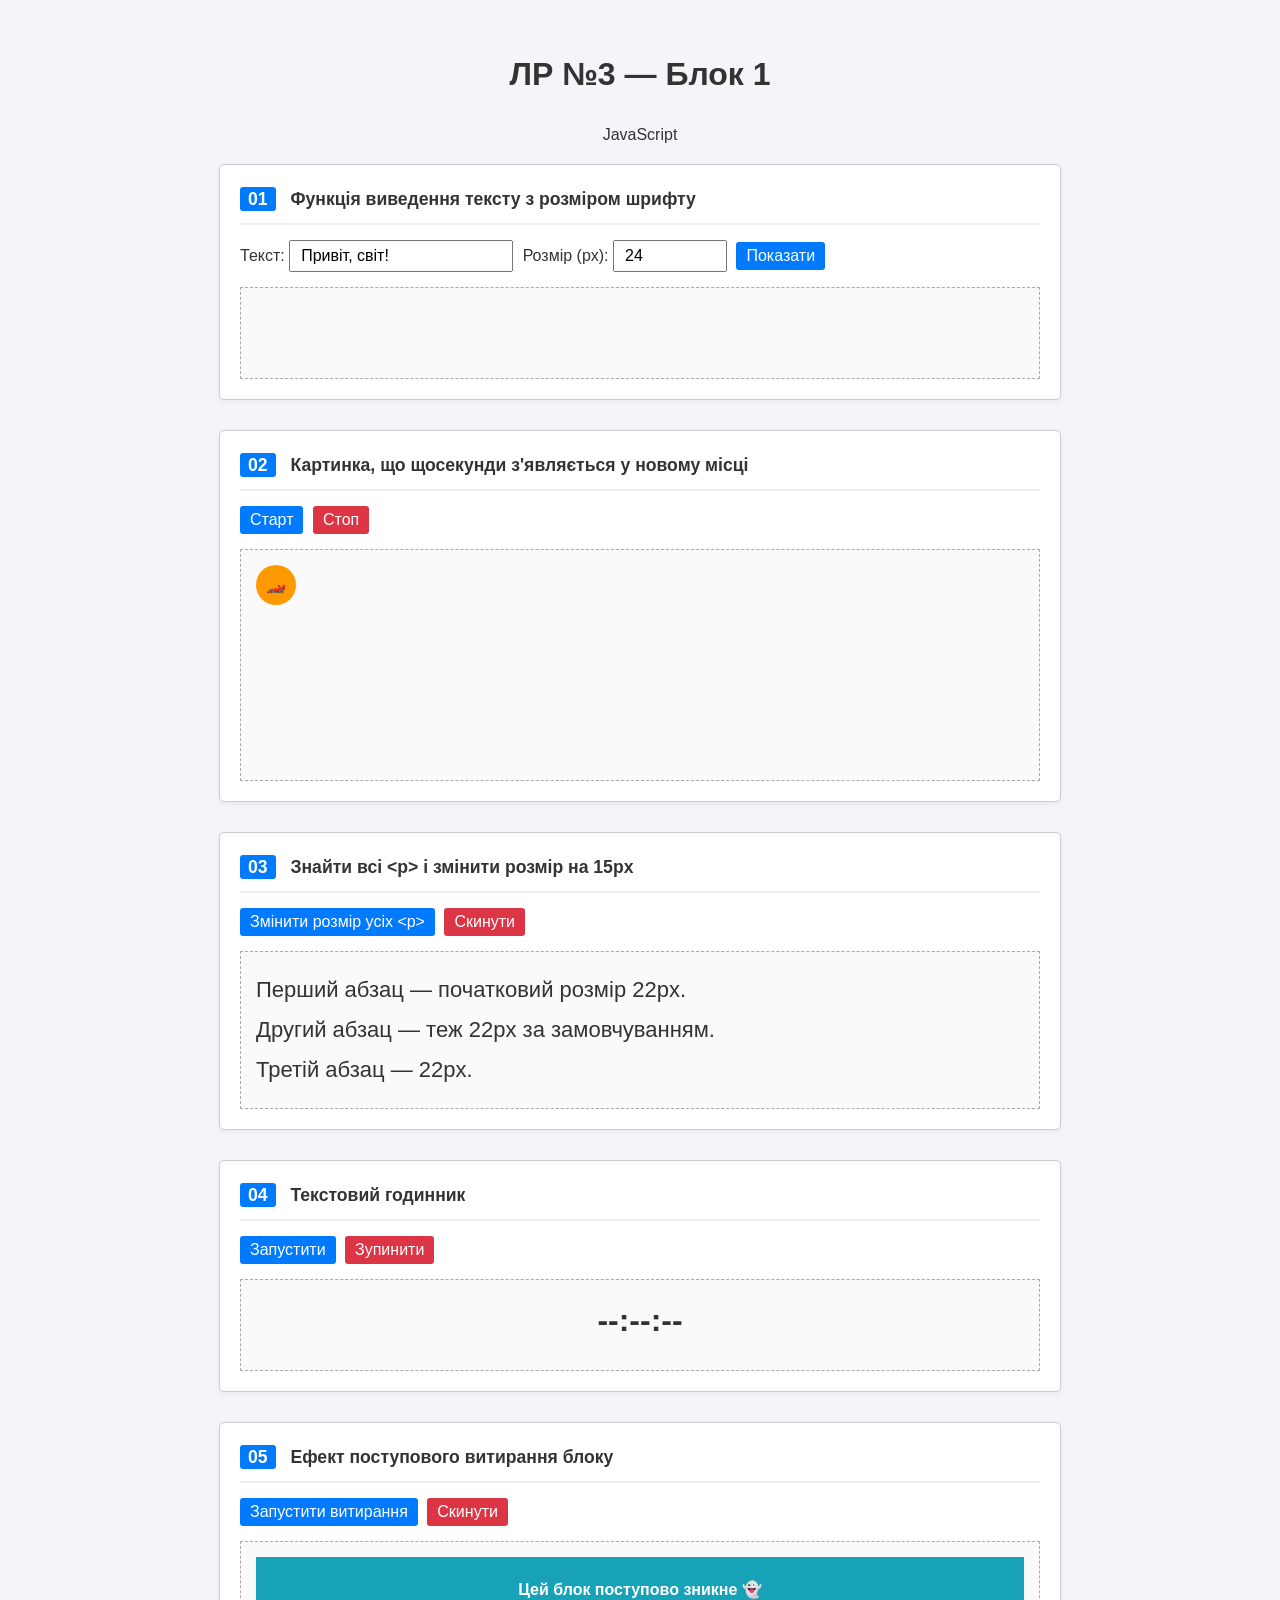
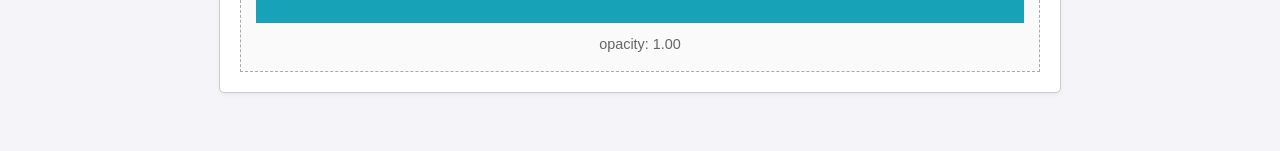
==== extra_lb3.html @ 30a8ce31 "Initial commit" ====
<!DOCTYPE html>
<html lang="uk">
<head>
  <meta charset="UTF-8">
  <title>ЛР №3</title>
  <link rel="stylesheet" href="/css/lb3.css">
</head>
<body>

<h1>ЛР №3 — Блок 1</h1>
<p class="subtitle">JavaScript</p>


<!-- Блок 1 завдання 1 -->
<div class="task">
  <div class="task-header">
    <span class="task-num">01</span>
    <span class="task-title">Функція виведення тексту з розміром шрифту</span>
  </div>

  <div class="controls">
    <label>Текст:</label>
    <input type="text" id="t1-text" value="Привіт, світ!">
    <label>Розмір (px):</label>
    <input type="number" id="t1-size" value="24" min="8" max="80" style="width:90px">
    <button onclick="showText()">Показати</button>
  </div>

  <div class="demo-area" id="task1-output"></div>
</div>

<script>
  function showText(text, size) {
    text = text || document.getElementById('t1-text').value;
    size = size || document.getElementById('t1-size').value;

    var output = document.getElementById('task1-output');
    output.innerHTML = '';

    var span = document.createElement('span');
    span.textContent = text;
    span.style.fontSize = size + 'px';

    output.appendChild(span);
  }
</script>


<!-- Блок 1 завдання 2 -->
<div class="task">
  <div class="task-header">
    <span class="task-num">02</span>
    <span class="task-title">Картинка, що щосекунди з'являється у новому місці</span>
  </div>

  <div class="controls">
    <button onclick="startMoving()">Старт</button>
    <button class="stop" onclick="stopMoving()">Стоп</button>
  </div>

  <div class="demo-area" id="task2-area">
    <div id="moving-img">🏎️</div>
  </div>
</div>

<script>
  var moveInterval = null;

  function startMoving() {
    if (moveInterval) return;

    moveInterval = setInterval(function() {
      var area = document.getElementById('task2-area');
      var img  = document.getElementById('moving-img');

      var maxLeft = area.offsetWidth  - img.offsetWidth;
      var maxTop  = area.offsetHeight - img.offsetHeight;

      var newLeft = Math.floor(Math.random() * maxLeft);
      var newTop  = Math.floor(Math.random() * maxTop);

      img.style.left = newLeft + 'px';
      img.style.top  = newTop  + 'px';
    }, 1000);
  }

  function stopMoving() {
    clearInterval(moveInterval);
    moveInterval = null;
  }
</script>


<!-- Блок 1 завдання 3 -->
<div class="task">
  <div class="task-header">
    <span class="task-num">03</span>
    <span class="task-title">Знайти всі &lt;p&gt; і змінити розмір на 15px</span>
  </div>

  <div class="controls">
    <button onclick="changeParagraphs()">Змінити розмір усіх &lt;p&gt;</button>
    <button class="stop" onclick="resetParagraphs()">Скинути</button>
  </div>

  <div class="demo-area" id="task3-area">
    <p>Перший абзац — початковий розмір 22px.</p>
    <p>Другий абзац — теж 22px за замовчуванням.</p>
    <p>Третій абзац — 22px.</p>
  </div>
</div>

<script>
  function changeParagraphs() {
    var area = document.getElementById('task3-area');
    var paragraphs = area.getElementsByTagName('p');

    for (var i = 0; i < paragraphs.length; i++) {
      paragraphs[i].setAttribute('style', 'font-size: 15px;');
      paragraphs[i].classList.add('changed');
    }
  }

  function resetParagraphs() {
    var area = document.getElementById('task3-area');
    var paragraphs = area.getElementsByTagName('p');

    for (var i = 0; i < paragraphs.length; i++) {
      paragraphs[i].setAttribute('style', 'font-size: 22px;');
      paragraphs[i].classList.remove('changed');
    }
  }
</script>


<!-- Блок 1 завдання 4 -->
<div class="task">
  <div class="task-header">
    <span class="task-num">04</span>
    <span class="task-title">Текстовий годинник</span>
  </div>

  <div class="controls">
    <button onclick="startClock()">Запустити</button>
    <button class="stop" onclick="stopClock()">Зупинити</button>
  </div>

  <div class="demo-area">
    <div id="clock-display">--:--:--</div>
  </div>
</div>

<script>
  var clockInterval = null;

  function updateClock() {
    var now = new Date();

    var h = now.getHours();
    var m = now.getMinutes();
    var s = now.getSeconds();

    h = h < 10 ? '0' + h : h;
    m = m < 10 ? '0' + m : m;
    s = s < 10 ? '0' + s : s;

    document.getElementById('clock-display').textContent = h + ':' + m + ':' + s;
  }

  function startClock() {
    if (clockInterval) return;
    updateClock();
    clockInterval = setInterval(updateClock, 1000);
  }

  function stopClock() {
    clearInterval(clockInterval);
    clockInterval = null;
  }
</script>


<!-- Блок 1 завдання 5 -->
<div class="task">
  <div class="task-header">
    <span class="task-num">05</span>
    <span class="task-title">Ефект поступового витирання блоку</span>
  </div>

  <div class="controls">
    <button onclick="startFade()">Запустити витирання</button>
    <button class="stop" onclick="resetFade()">Скинути</button>
  </div>

  <div class="demo-area">
    <div id="fade-box">Цей блок поступово зникне 👻</div>
    <div id="fade-progress">opacity: 1.00</div>
  </div>
</div>

<script>
  var fadeInterval = null;
  var currentOpacity = 1;

  function startFade() {
    if (fadeInterval) return;

    fadeInterval = setInterval(function() {
      currentOpacity -= 0.05;

      if (currentOpacity <= 0) {
        currentOpacity = 0;
        clearInterval(fadeInterval);
        fadeInterval = null;
      }

      var box = document.getElementById('fade-box');
      box.style.opacity = currentOpacity;

      document.getElementById('fade-progress').textContent =
        'opacity: ' + currentOpacity.toFixed(2);
    }, 80);
  }

  function resetFade() {
    clearInterval(fadeInterval);
    fadeInterval = null;
    currentOpacity = 1;
    document.getElementById('fade-box').style.opacity = 1;
    document.getElementById('fade-progress').textContent = 'opacity: 1.00';
  }
</script>

</body>
</html>
---- css/lb3.css ----
body {
  font-family: Arial, sans-serif;
  background-color: #f4f4f9;
  color: #333;
  padding: 20px;
  line-height: 1.6;
}

h1, .subtitle {
  text-align: center;
}

.task {
  background: #ffffff;
  border: 1px solid #cccccc;
  border-radius: 5px;
  padding: 20px;
  margin: 0 auto 30px auto;
  max-width: 800px;
  box-shadow: 0 2px 5px rgba(0,0,0,0.05);
}

.task-header {
  font-weight: bold;
  font-size: 1.1rem;
  margin-bottom: 15px;
  border-bottom: 2px solid #eee;
  padding-bottom: 10px;
}

.task-num {
  background: #007bff;
  color: white;
  padding: 2px 8px;
  border-radius: 3px;
  margin-right: 10px;
}

.controls {
  margin-bottom: 15px;
}

input, button {
  padding: 5px 10px;
  margin-right: 5px;
  font-size: 1rem;
}

button {
  background-color: #007bff;
  color: white;
  border: none;
  border-radius: 3px;
  cursor: pointer;
}

button.stop {
  background-color: #dc3545;
}

.demo-area {
  border: 1px dashed #aaa;
  background: #fafafa;
  padding: 15px;
  min-height: 60px;
}

/* Специфичные стили для заданий */

/* Задание 2 */
#task2-area {
  position: relative;
  height: 200px;
  overflow: hidden;
}

#moving-img {
  position: absolute;
  width: 40px;
  height: 40px;
  background-color: #ff9900;
  border-radius: 50%;
  text-align: center;
  line-height: 40px;
}

/* Задание 3 */
#task3-area p {
  font-size: 22px;
  margin: 5px 0;
}
#task3-area p.changed {
  color: #28a745;
}

/* Задание 4 */
#clock-display {
  font-size: 2rem;
  font-weight: bold;
  text-align: center;
}

/* Задание 5 */
#fade-box {
  background-color: #17a2b8;
  color: white;
  padding: 20px;
  text-align: center;
  font-weight: bold;
}
#fade-progress {
  text-align: center;
  margin-top: 10px;
  font-size: 0.9rem;
  color: #666;
}
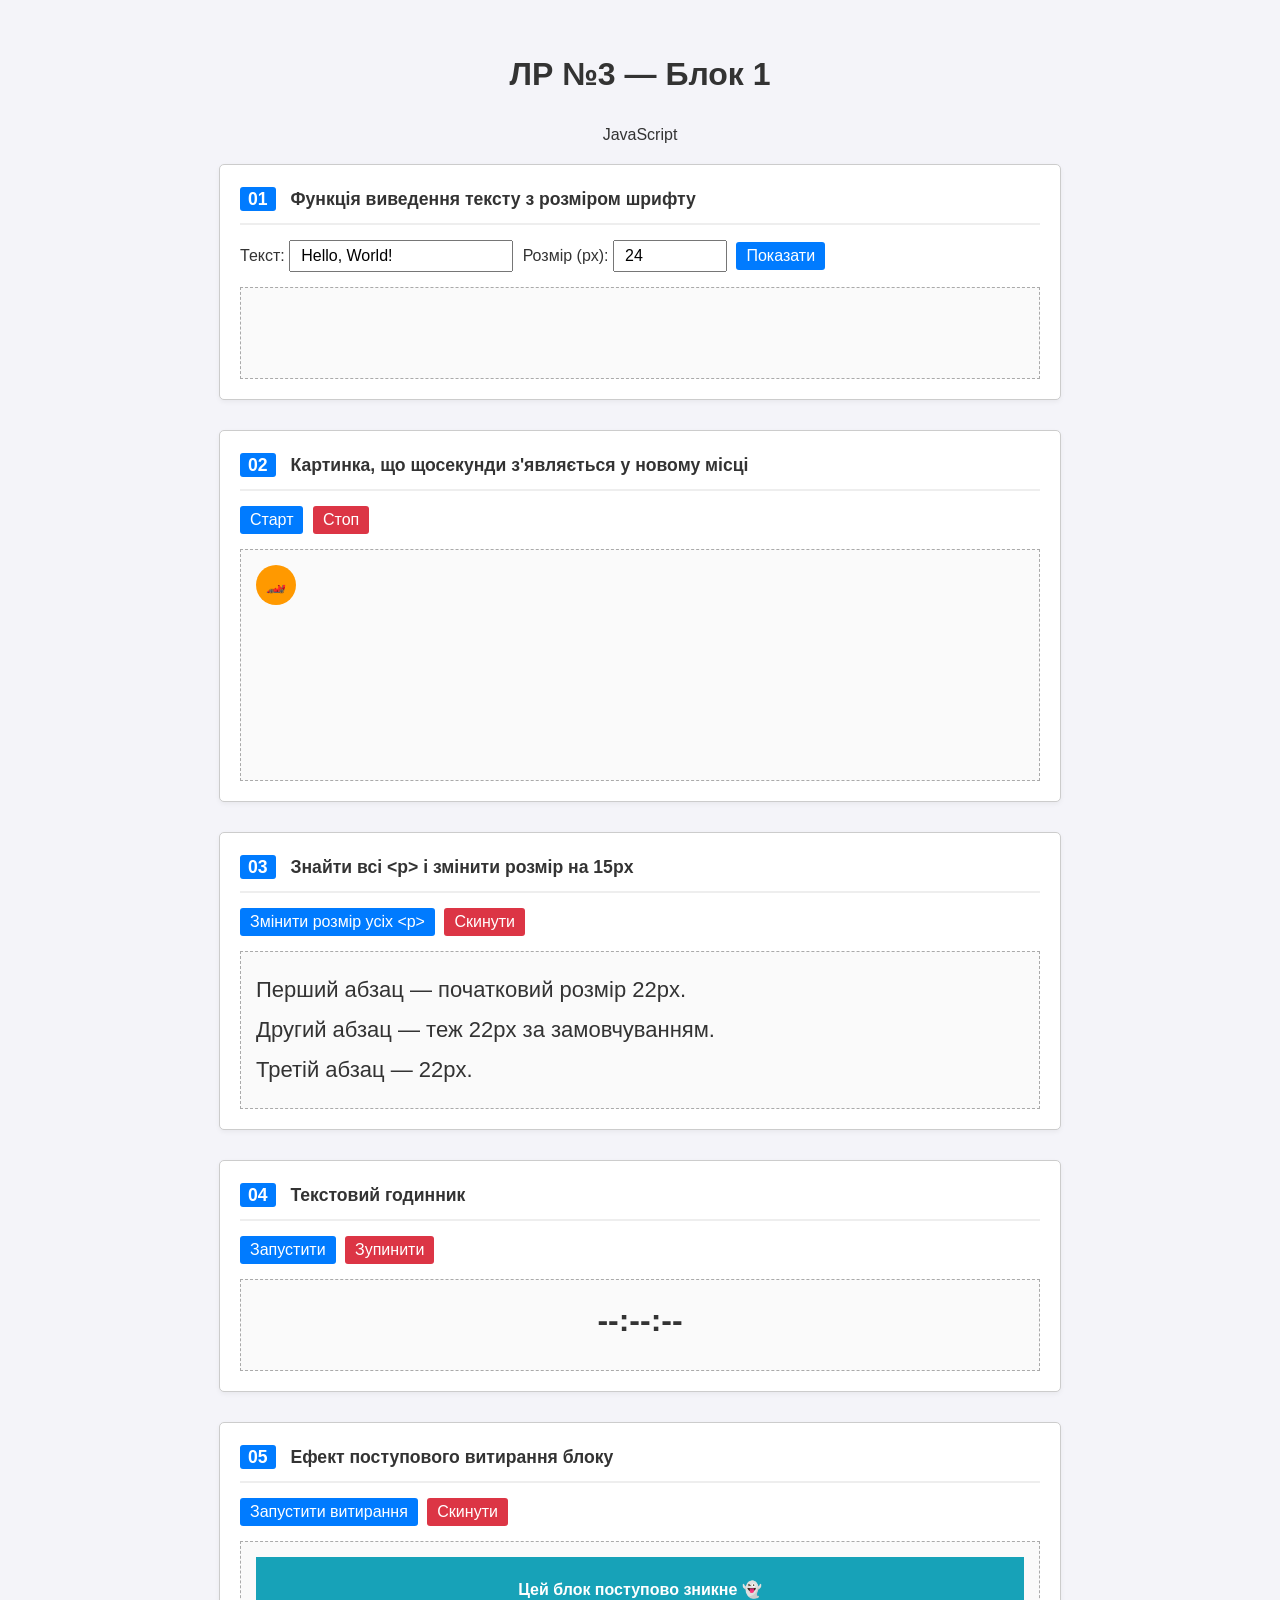
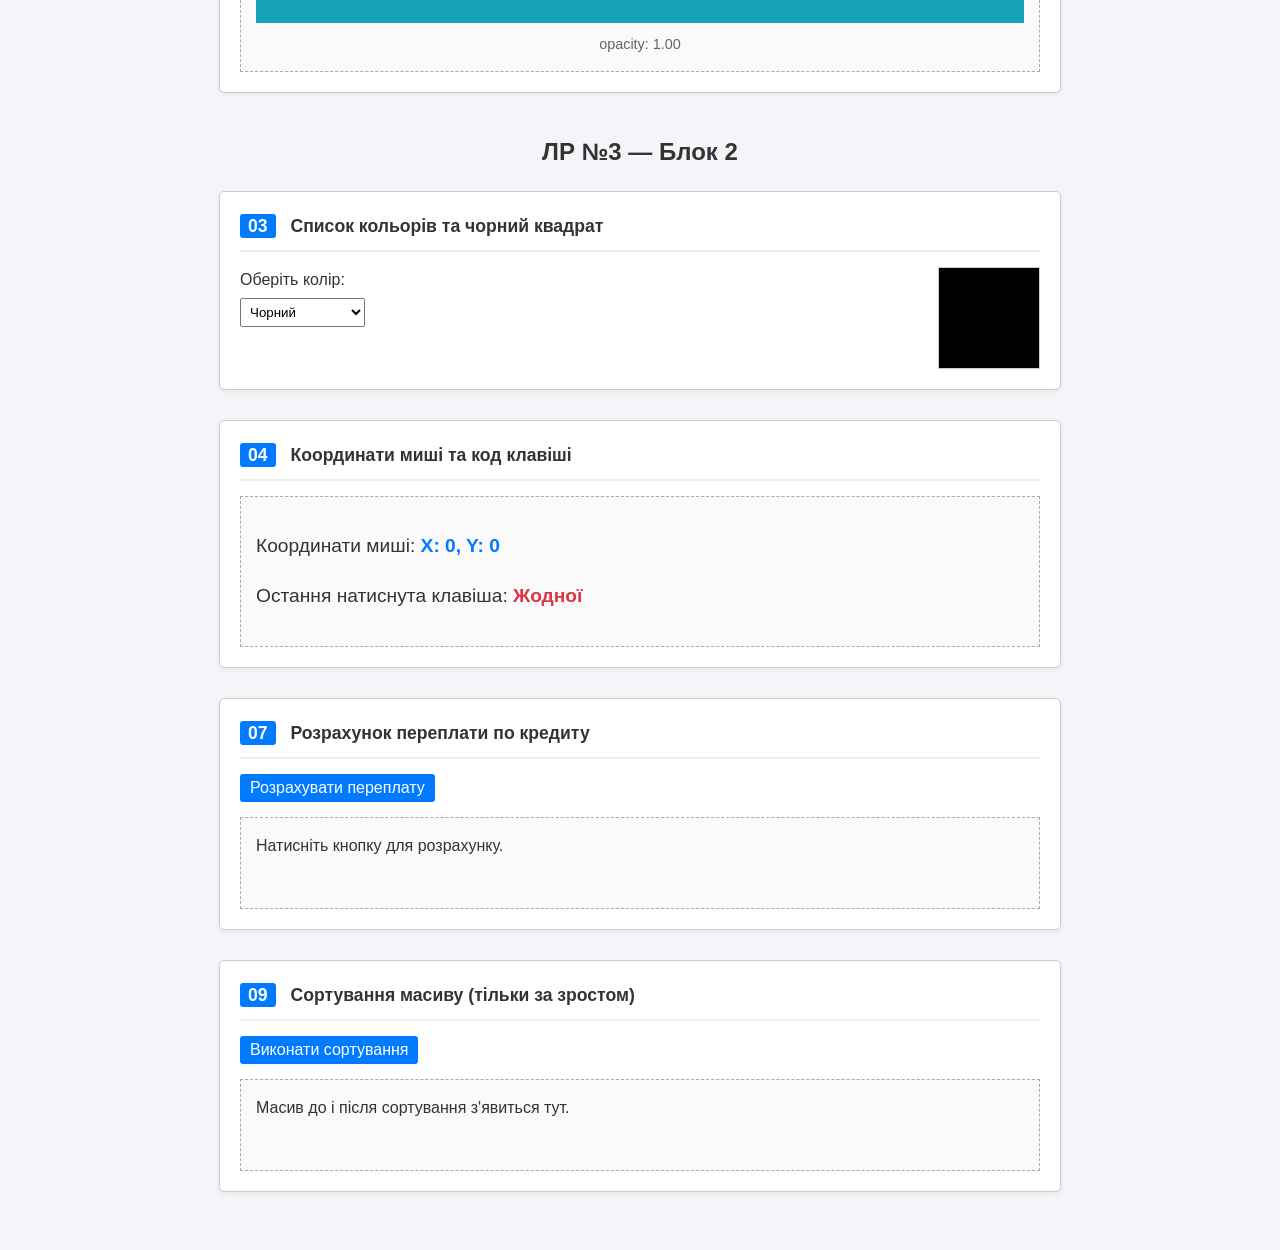
==== commit c37f3043: "Block 2 solved" ====
--- a/extra_lb3.html
+++ b/extra_lb3.html
@@ -20,7 +20,7 @@
 
   <div class="controls">
     <label>Текст:</label>
-    <input type="text" id="t1-text" value="Привіт, світ!">
+    <input type="text" id="t1-text" value="Hello, World!">
     <label>Розмір (px):</label>
     <input type="number" id="t1-size" value="24" min="8" max="80" style="width:90px">
     <button onclick="showText()">Показати</button>
@@ -231,5 +231,162 @@
   }
 </script>
 
+<h2 style="text-align: center; margin-top: 40px;">ЛР №3 — Блок 2</h2>
+
+<!-- Блок 2 завдання 1 -->
+<div class="task">
+  <div class="task-header">
+    <span class="task-num">03</span>
+    <span class="task-title">Список кольорів та чорний квадрат</span>
+  </div>
+
+  <div style="display: flex; justify-content: space-between; align-items: flex-start;">
+    
+    <div>
+      <label>Оберіть колір:</label><br>
+      <select id="color-select" onchange="changeSquareColor()" style="padding: 5px; margin-top: 5px;">
+        <option value="black">Чорний</option>
+        <option value="red">Червоний</option>
+        <option value="green">Зелений</option>
+        <option value="blue">Синій</option>
+        <option value="orange">Помаранчевий</option>
+      </select>
+    </div>
+
+    <div id="color-square" style="width: 100px; height: 100px; background-color: black; border: 1px solid #ccc;"></div>
+    
+  </div>
+</div>
+
+<script>
+  function changeSquareColor() {
+    var select = document.getElementById('color-select');
+    var square = document.getElementById('color-square');
+    square.style.backgroundColor = select.value;
+  }
+</script>
+
+<!-- Блок 2 завдання 2 -->
+<div class="task">
+  <div class="task-header">
+    <span class="task-num">04</span>
+    <span class="task-title">Координати миші та код клавіші</span>
+  </div>
+
+  <div class="demo-area" style="font-size: 1.2rem;">
+    <p>Координати миші: <span id="mouse-output" style="color: #007bff; font-weight: bold;">X: 0, Y: 0</span></p>
+    <p>Остання натиснута клавіша: <span id="key-output" style="color: #dc3545; font-weight: bold;">Жодної</span></p>
+  </div>
+</div>
+
+<script>
+  document.addEventListener('mousemove', function(event) {
+    var output = document.getElementById('mouse-output');
+    output.textContent = 'X: ' + event.clientX + ', Y: ' + event.clientY;
+  });
+
+  document.addEventListener('keydown', function(event) {
+    var output = document.getElementById('key-output');
+    if (event.keyCode == 32) output.textContent = 'Space (код: ' + event.keyCode + ')';
+    else output.textContent = event.key + ' (код: ' + event.keyCode + ')';
+  });
+</script>
+
+<!-- Блок 2 завдання 3 -->
+<div class="task">
+  <div class="task-header">
+    <span class="task-num">07</span>
+    <span class="task-title">Розрахунок переплати по кредиту</span>
+  </div>
+
+  <div class="controls">
+    <button onclick="calculateMortgage()">Розрахувати переплату</button>
+  </div>
+
+  <div class="demo-area" id="mortgage-output">
+    Натисніть кнопку для розрахунку.
+  </div>
+</div>
+
+<script>
+  function calculateMortgage() {
+    var S = 1000000;
+    var p = 10;
+    var years = 5;
+
+    var r = (p / 100) / 12;
+    var n = years * 12;
+
+    var koef = Math.pow(1 + r, n);
+    var monthPay = S * (r * koef) / (koef - 1);
+
+    var totalPaid = monthPay * n;
+    var perepl = totalPaid - S;
+
+    var output = document.getElementById('mortgage-output');
+    output.innerHTML = 
+      "Тіло кредиту: " + S + " грн<br>" +
+      "Щомісячний платіж: " + monthPay.toFixed(2) + " грн<br>" +
+      "<strong>Переплата: " + perepl.toFixed(2) + " грн</strong>";
+  }
+</script>
+
+<!-- Блок 2 завдання 4 -->
+<div class="task">
+  <div class="task-header">
+    <span class="task-num">09</span>
+    <span class="task-title">Сортування масиву (тільки за зростом)</span>
+  </div>
+
+  <div class="controls">
+    <button onclick="runSorting()">Виконати сортування</button>
+  </div>
+
+  <div class="demo-area" id="sort-output">
+    Масив до і після сортування з'явиться тут.
+  </div>
+</div>
+
+<script>
+  var people = [
+    { name: "Max", height: 183 },
+    { name: "Charles", height: 178 },
+    { name: "Lando", height: 150 },
+    { name: "Ayrton", height: 182 }
+  ];
+
+  function sortByName(arr) {
+    return arr.sort(function(a, b) {
+      if (a.name > b.name) return 1;
+      if (a.name < b.name) return -1;
+      return 0;
+    });
+  }
+
+  function sortByHeight(arr) {
+    return arr.sort(function(a, b) {
+      return b.height - a.height; 
+    });
+  }
+
+  function runSorting() {
+    var output = document.getElementById('sort-output');
+    
+    var textOriginal = "<strong>До сортування:</strong><br>";
+    for(var i = 0; i < people.length; i++) {
+      textOriginal += people[i].name + " (" + people[i].height + " см)<br>";
+    }
+
+    var sortedPeople = sortByHeight(people);
+
+    var textSorted = "<br><strong>Після сортування за зростом (за спаданням):</strong><br>";
+    for(var j = 0; j < sortedPeople.length; j++) {
+      textSorted += sortedPeople[j].name + " (" + sortedPeople[j].height + " см)<br>";
+    }
+
+    output.innerHTML = textOriginal + textSorted;
+  }
+</script>
+
 </body>
 </html>
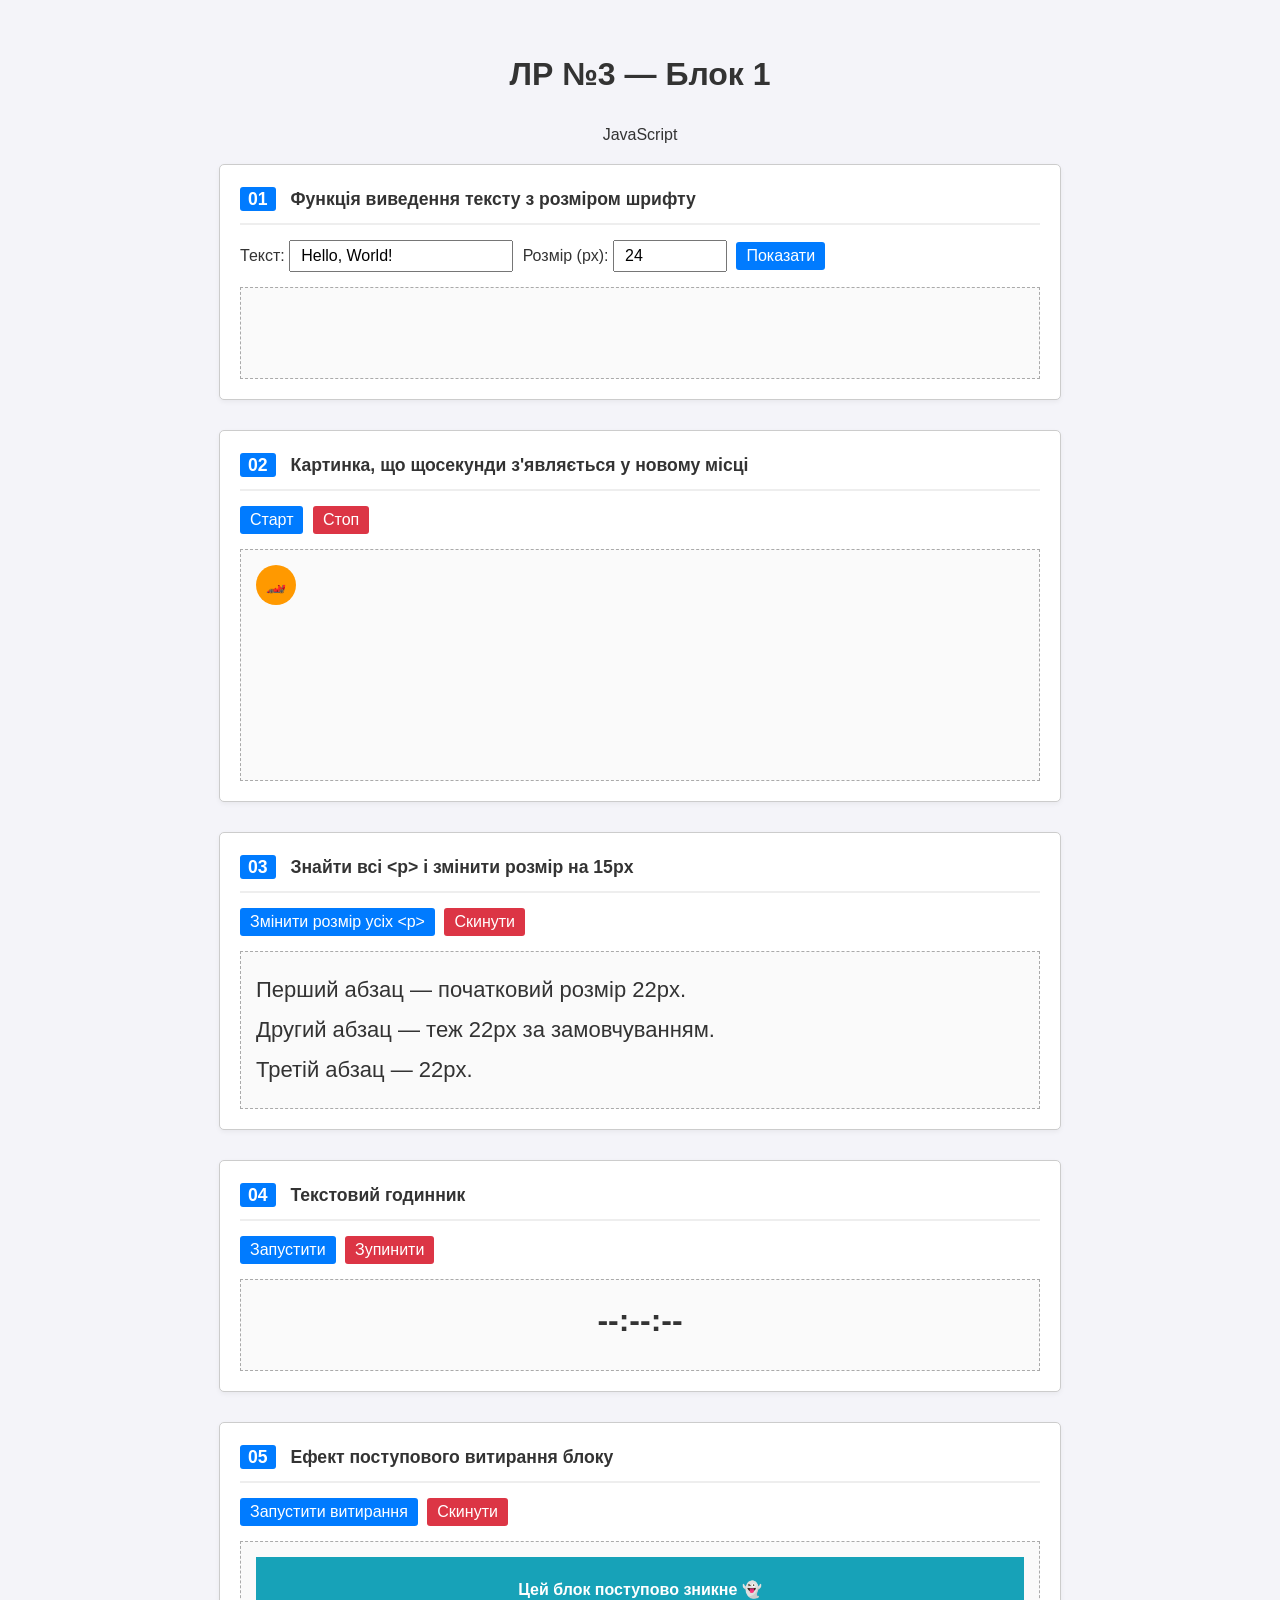
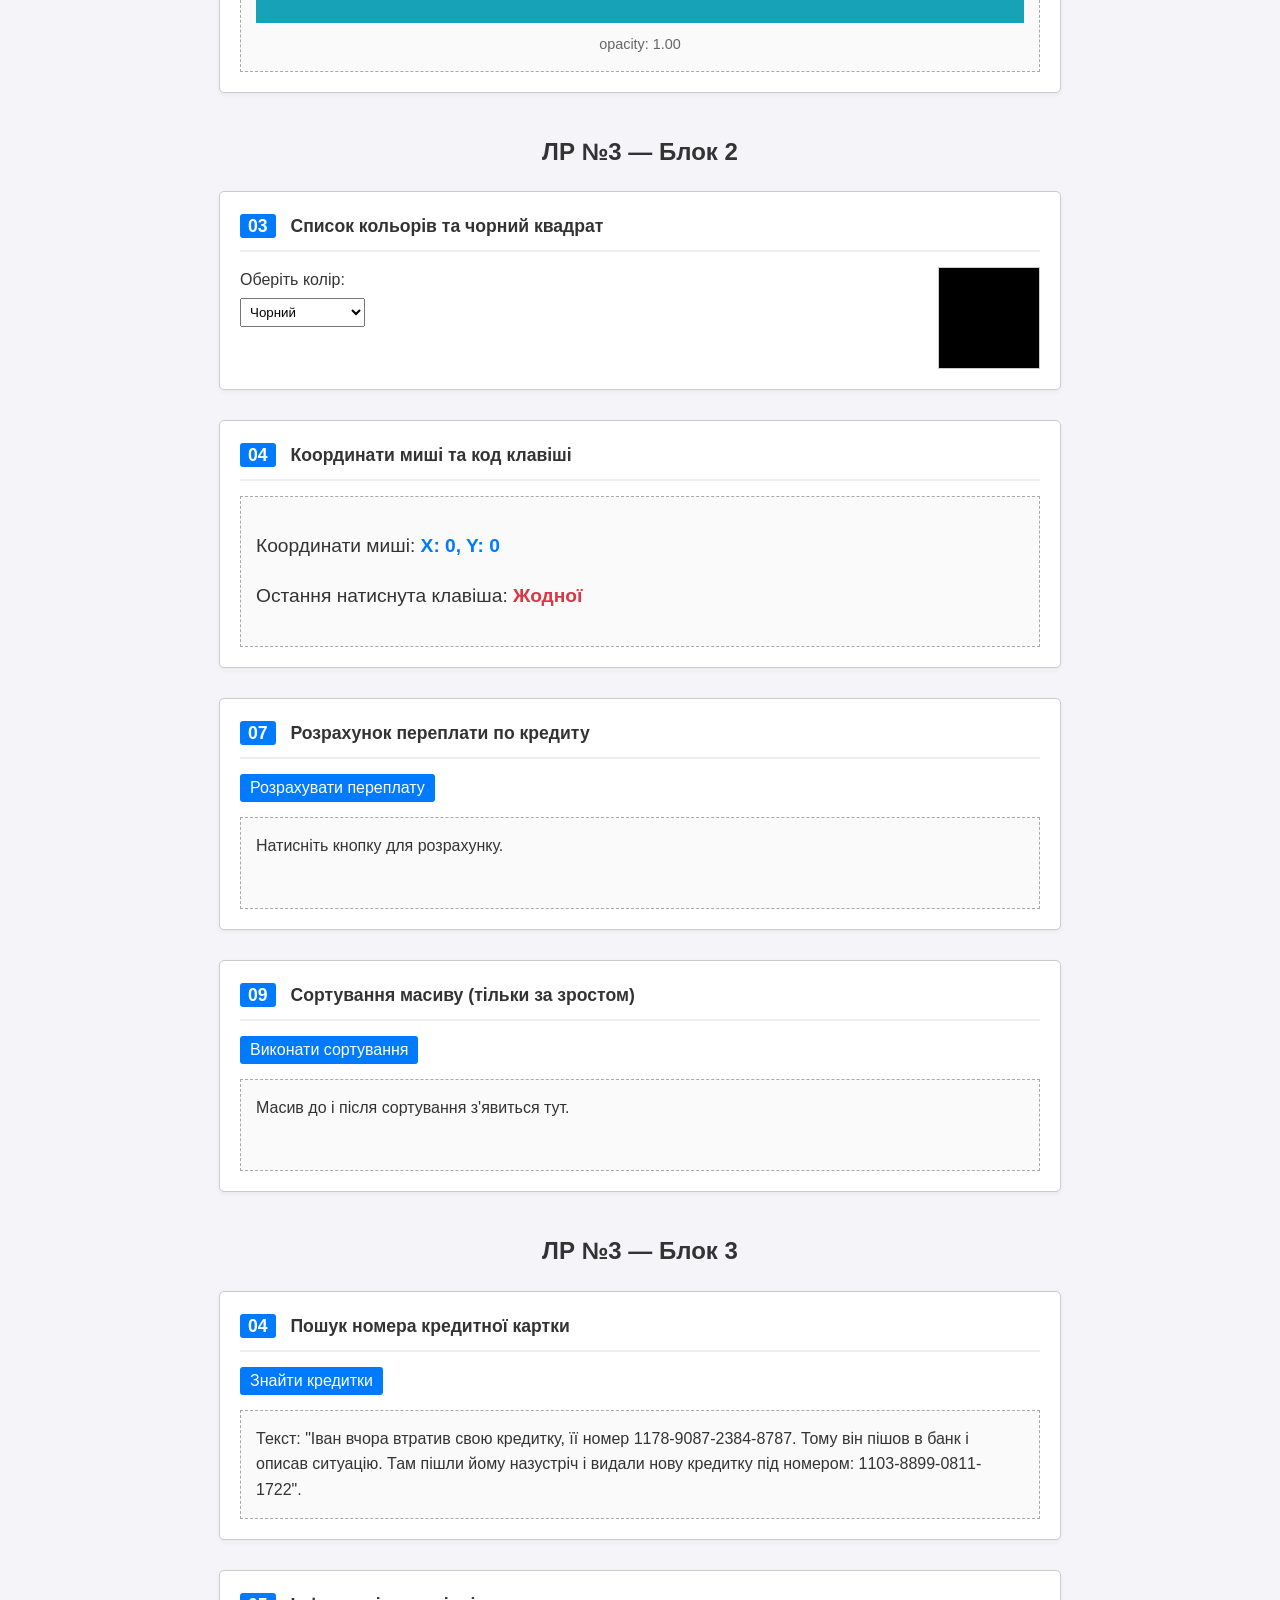
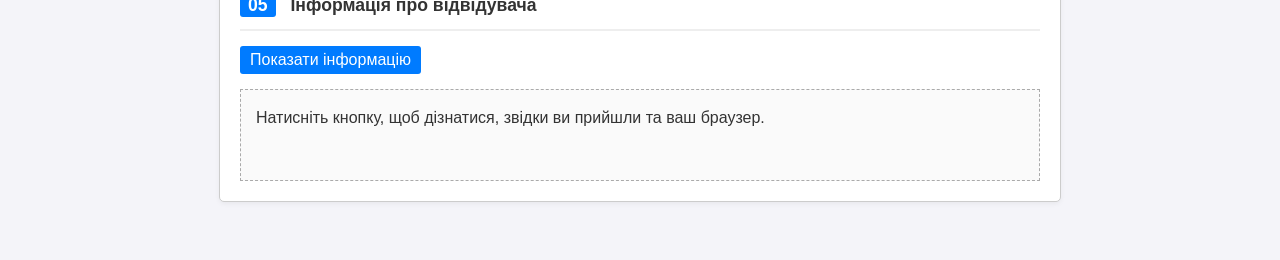
==== commit 1b94eb37: "LB4 update" ====
--- a/extra_lb3.html
+++ b/extra_lb3.html
@@ -388,5 +388,72 @@
   }
 </script>
 
+<h2 style="text-align: center; margin-top: 40px;">ЛР №3 — Блок 3</h2>
+
+<!-- Блок 3 завдання 1 -->
+<div class="task">
+  <div class="task-header">
+    <span class="task-num">04</span>
+    <span class="task-title">Пошук номера кредитної картки</span>
+  </div>
+
+  <div class="controls">
+    <button onclick="findCreditCards()">Знайти кредитки</button>
+  </div>
+
+  <div class="demo-area" id="regex-output">
+    Текст: "Іван вчора втратив свою кредитку, її номер 1178-9087-2384-8787. Тому він пішов в банк і описав ситуацію. Там пішли йому назустріч і видали нову кредитку під номером: 1103-8899-0811-1722".
+  </div>
+</div>
+
+<script>
+  function findCreditCards() {
+    var text = "Іван вчора втратив свою кредитку, її номер 1178-9087-2384-8787. Тому він пішов в банк і описав ситуацію. Там пішли йому назустріч і видали нову кредитку під номером: 1103-8899-0811-1722";
+    
+    var regex = /\d{4}-\d{4}-\d{4}-\d{4}/g;
+    var result = text.match(regex);
+    
+    var output = document.getElementById('regex-output');
+    if (!result) { 
+      output.innerHTML += "<br><br><strong style='color: #dc3545;'>Кредитки не знайдені!</strong>";
+    } else {
+      output.innerHTML += "<br><br><strong style='color: #007bff;'>Знайдені номери:</strong><br>" + result.join("<br>");
+    }
+  }
+</script>
+
+<!-- Блок 3 завдання 2 -->
+<div class="task">
+  <div class="task-header">
+    <span class="task-num">05</span>
+    <span class="task-title">Інформація про відвідувача</span>
+  </div>
+
+  <div class="controls">
+    <button onclick="showBrowserInfo()">Показати інформацію</button>
+  </div>
+
+  <div class="demo-area" id="browser-output">
+    Натисніть кнопку, щоб дізнатися, звідки ви прийшли та ваш браузер.
+  </div>
+</div>
+
+<script>
+  function showBrowserInfo() {
+    var output = document.getElementById('browser-output');
+    
+    var referrer = document.referrer;
+    if (referrer === "") {
+      referrer = "Прямий захід (або файл відкрито з комп'ютера)";
+    }
+
+    var browserVersion = navigator.userAgent;
+
+    output.innerHTML = 
+      "<strong>Звідки ви прийшли (referrer):</strong> " + referrer + "<br><br>" +
+      "<strong>Версія вашого браузера (userAgent):</strong> " + browserVersion;
+  }
+</script>
+
 </body>
 </html>
